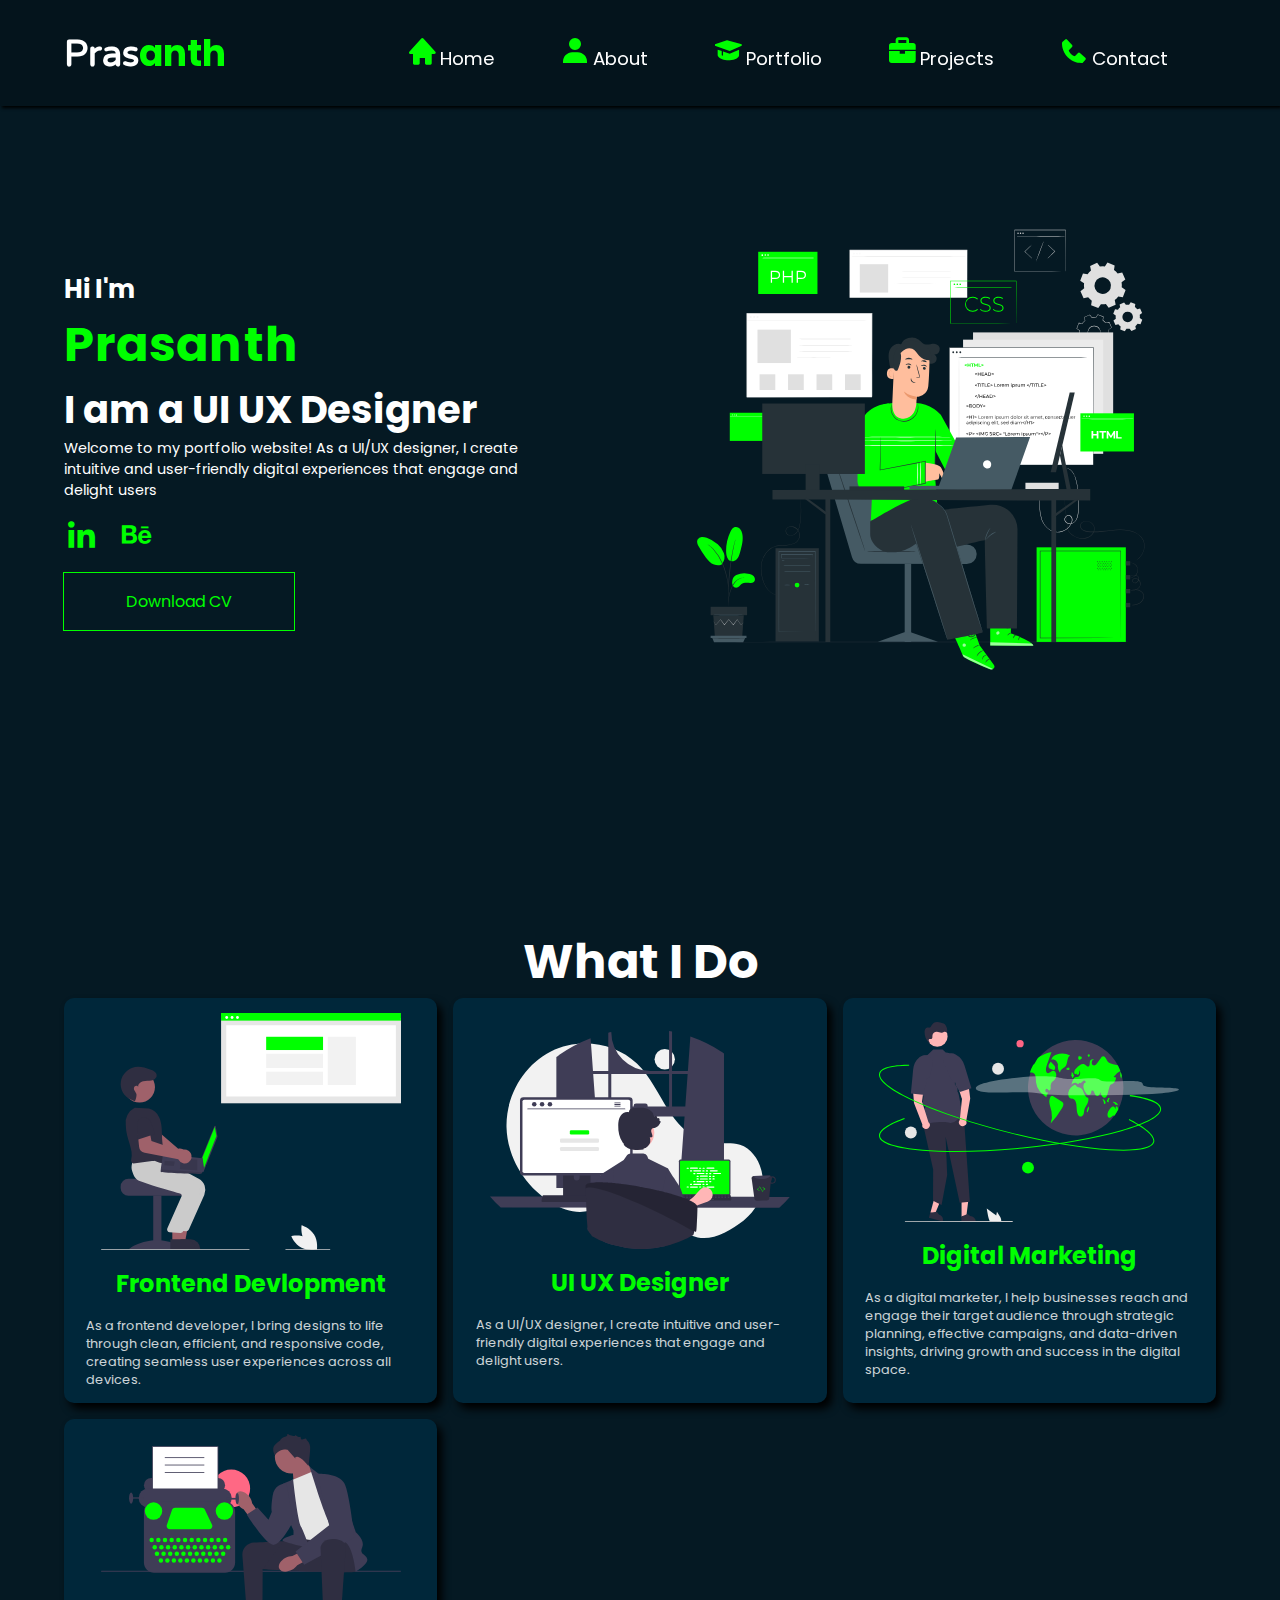
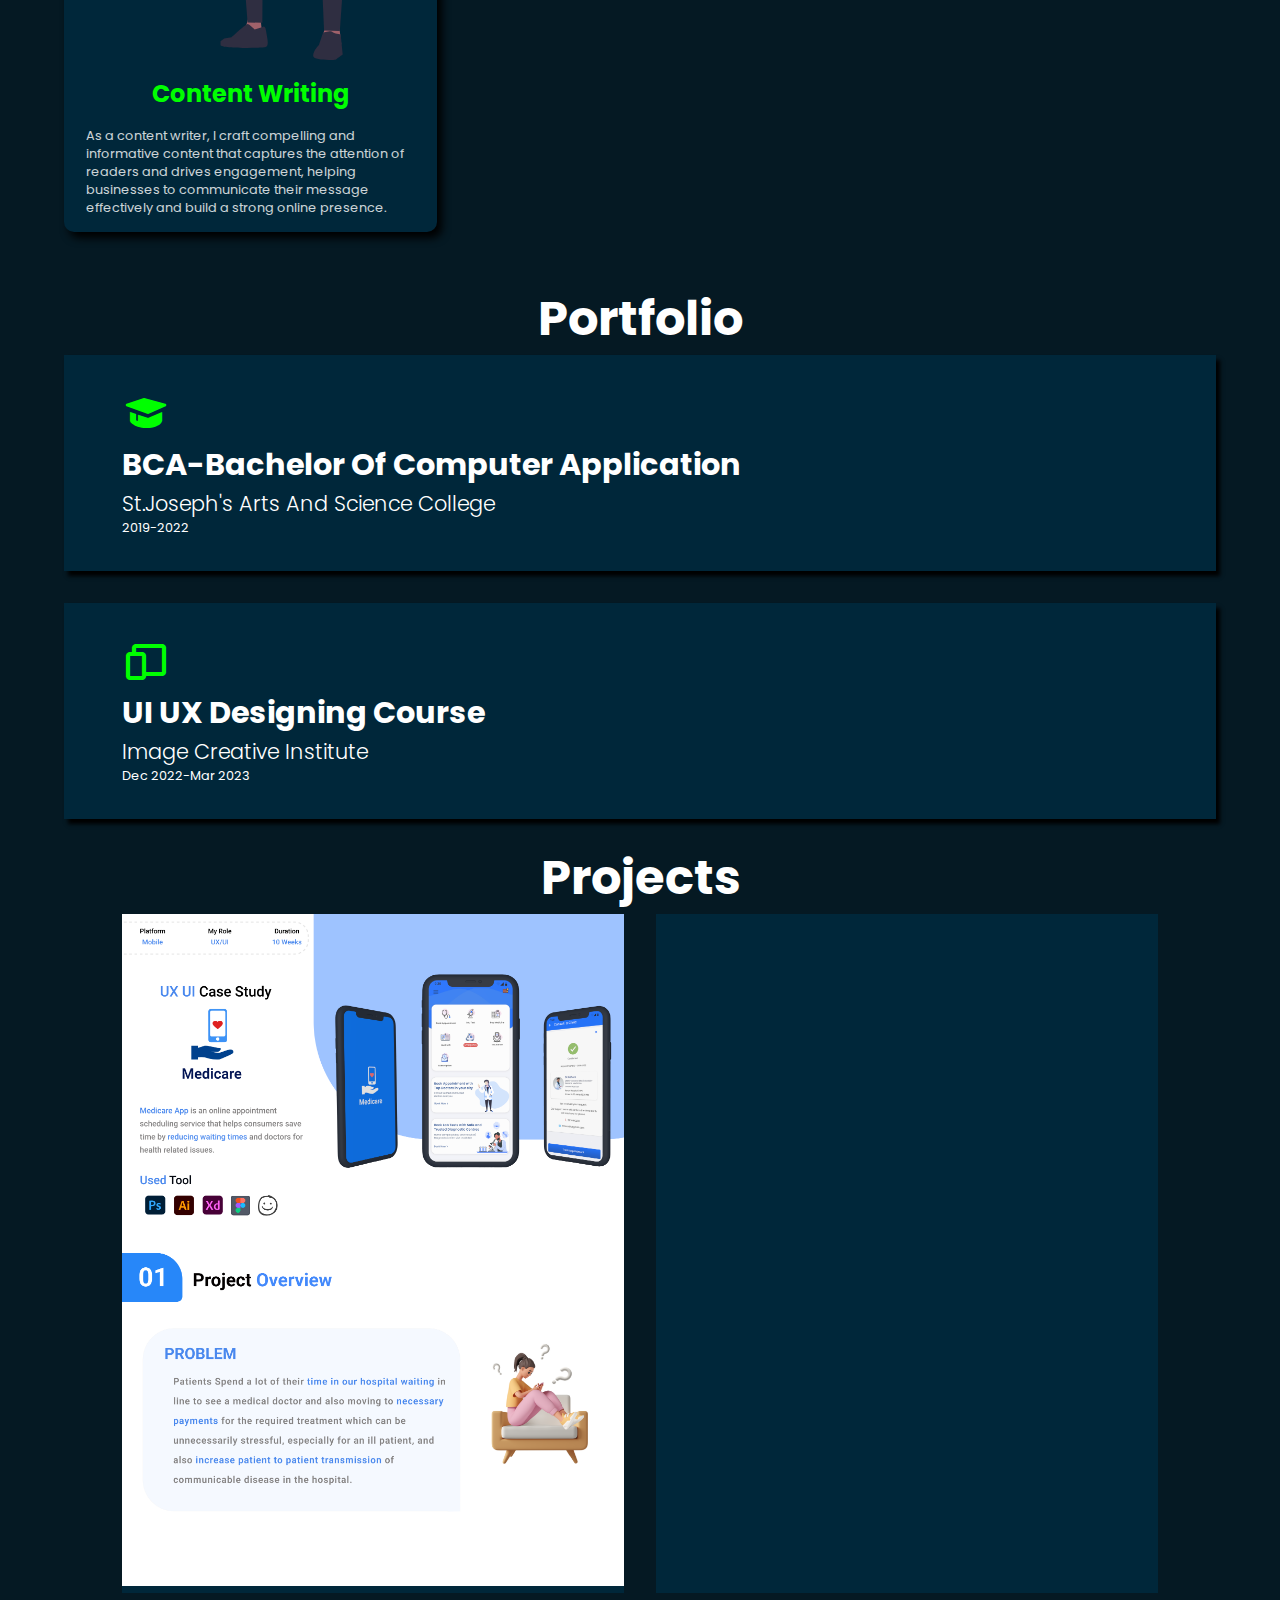
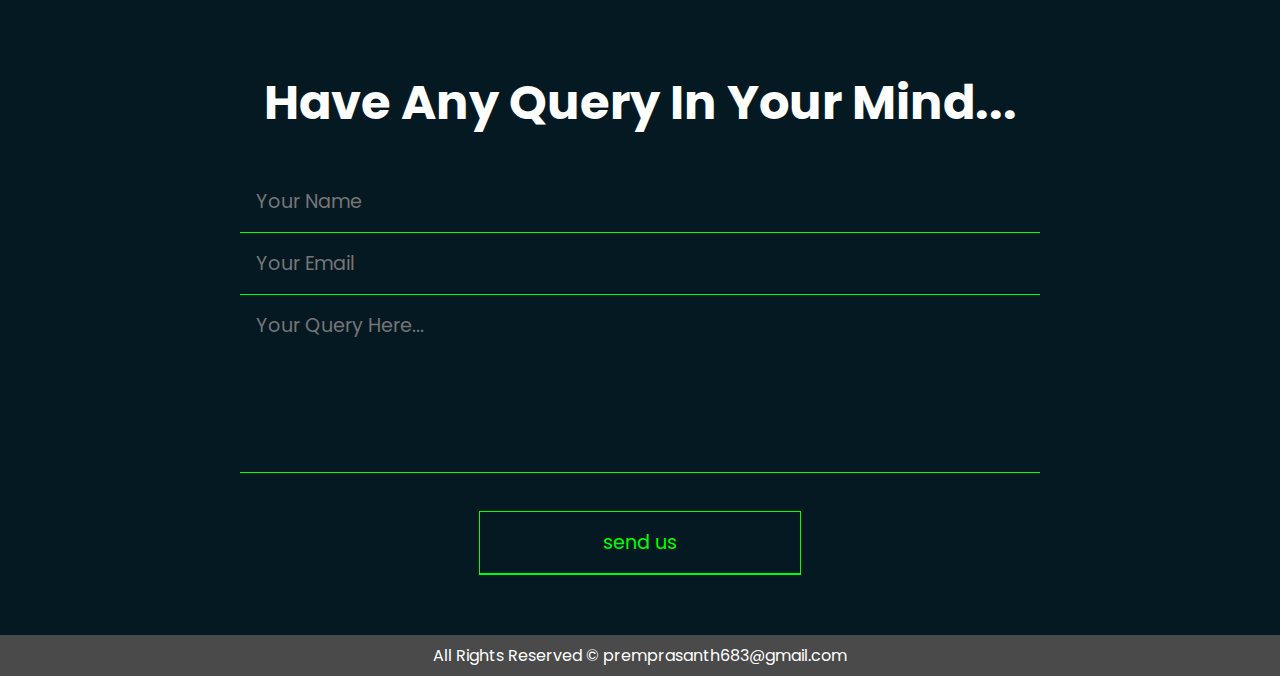
==== index.html @ 88e61133 "Add files via upload" ====
<!DOCTYPE html>
<html lang="en">
<head>
    <meta charset="UTF-8">
    <meta http-equiv="X-UA-Compatible" content="IE=edge">
    <meta name="viewport" content="width=device-width, initial-scale=1.0">
    <link rel="stylesheet" href="style.css">
    <script src="app.js" defer></script>
    <link rel="preconnect" href="https://fonts.googleapis.com">
<link rel="preconnect" href="https://fonts.gstatic.com" crossorigin>
<link href="https://fonts.googleapis.com/css2?family=Poppins:wght@200;400;600;700;800&family=Varela+Round&display=swap" rel="stylesheet">
<link rel="stylesheet"
href="https://unpkg.com/boxicons@latest/css/boxicons.min.css">

    <title>Prasanth Portfolio</title>
</head>
<body>
    <header class="header sticky">
        <a href="#" class="logo"><h2>Pras<span>anth</span></h2></a>
        <div class="bx bx-menu" id="menu"></div>
        <ul class="navbar">
            <li><a href="#home"><i class='bx bxs-home'></i>Home</a></li>
            <li><a href="#about"><i class='bx bxs-user' ></i>About</a></li>
            <li><a href="#portfolio"><i class='bx bxs-graduation' ></i>Portfolio</a></li>
            <li><a href="#project"><i class='bx bxs-briefcase' ></i>Projects</a></li>
            <li><a href="#contact"><i class='bx bxs-phone' ></i>Contact</a></li>
        </ul>
    </header>
    <section class="home" id="home">
        <div class="home-text">
            <h3>Hi I'm</h3>
            <h1>Prasanth</h1>
            <h2>I am a UI UX Designer</h2>
            <p>Welcome to my portfolio website! As a UI/UX designer, I create intuitive and user-friendly digital experiences that engage and delight users</p>
            <div>
               <a href="https://www.linkedin.com/in/prasanth-m-5a442723b/" target="_blank"><i class='bx bxl-linkedin'></i></a>
               <a href="https://www.behance.net/prasanthm11" target="_blank"><i class='bx bxl-behance' ></i></a>
            <a href="https://drive.google.com/file/d/1mjDH6_11sqdcCzbidniz3gWignDEHiXN/view?usp=share_link" class="btn">Download CV</a>
        </div>
        </div>
        <div class="home-img">
            <img src="home.svg" alt="">
        </div>

    </section>
    <section class="about" id="about">
        <div class="center">
            <h2>What I Do</h2>
        </div>
        <div class="home-container">
            <div class="box">
                <img src="/images/web-dev.svg" alt="">
                <h3>Frontend Devlopment</h3>
                <p> As a frontend developer, I bring designs to life through clean, efficient, and responsive code, creating seamless user experiences across all devices.</p>
            </div>
            <div class="box">
                <img src="/images/appdeveloper.svg" alt="">
                <h3>UI UX Designer</h3>
                <p> As a UI/UX designer, I create intuitive and user-friendly digital experiences that engage and delight users.</p>
            </div>
            <div class="box">
                <img src="/images/seo.svg" alt="">
                <h3>Digital Marketing</h3>
                <p>  As a digital marketer, I help businesses reach and engage their target audience through strategic planning, effective campaigns, and data-driven insights, driving growth and success in the digital space.</p>
            </div>

            <div class="box">
                <img src="/images/content-witer.svg" alt="">
                <h3>Content Writing</h3>
                <p> As a content writer, I craft compelling and informative content that captures the attention of readers and drives engagement, helping businesses to communicate their message effectively and build a strong online presence.</p>
            </div>
        </div>
    </section>
    <section class="portfolio" id="portfolio">
        <div class="center">
            <h2>Portfolio</h2>
        </div>

        <div class="portfolio-container">
            <div class="port">
                <i class='bx bxs-graduation' ></i>  
                <h2>BCA-Bachelor Of Computer Application</h2>
                <h3>St.Joseph's Arts And Science College</h3>
                <p>2019-2022</p>
            </div>

            <div class="port">
                <i class='bx bx-devices' ></i>
                <h2>UI UX Designing Course</h2>
                <h3>Image Creative Institute</h3>
                <p>Dec 2022-Mar 2023</p>
            </div>
        </div>
  
    <div class="project" id="project">
        <div class="center">
            <h2>Projects</h2>
        </div>
        <div class="project-container">
            <div class="projs">
                    <img src="images/project 1.png" alt="">
                   
                    <div class="layer">
                        <div class="h2">Doctor Appointment App</div>
                       <a href="https://www.behance.net/gallery/163578623/Doctor-Appointment-App-Medicare" target="_blank"> <i class='bx bx-link-external' ></i></a>
                    </div>
            </div>

            <div class="projs">
                <img src="images/mockup banner.png" alt="">
               
                <div class="layer">
                    <div class="h2">Medical Website</div>
                  <a href="https://www.behance.net/gallery/163581235/Responsive-Web-Page-Design-Medical-Responsive-Website"target="_blank"><i class='bx bx-link-external' ></i></a>
                </div>
        </div>
        </div>
    </div>
</section>
<section class="contact" id="contact">
    <div class="center">
        <h2>Have Any Query In Your Mind...</h2>
    </div>
    <div class="form-container">
        <form action="https://formsubmit.co/el/towara" method="POST" >
            <input type="text" placeholder="Your Name" required>
            <input type="email" placeholder="Your Email" required>
            <textarea name="" id="" cols="30" rows="5" placeholder="Your Query Here..."></textarea>
            <input type="submit" value="send us" class="btn form-btn">

        </form>
    </div>
</section>
<footer>
    <div class="center">
        <p>All Rights Reserved &copy; premprasanth683@gmail.com</p>
    </div>
</footer>
    
</body>
</html>
---- style.css ----
*{
    margin: 0;
    padding: 0;
    text-decoration: none;
    box-sizing: border-box;
    list-style: none;
    font-family: 'Poppins', sans-serif;
    scroll-behavior: smooth;
}
body{
    background-color: #051923;
}
.header{
    display: flex;
    align-items: center;
    justify-content: space-between;
    padding: 1% 8%;
}
#menu{
    color: white;
    font-size: 2rem;
    cursor: pointer;
    display: none;
}
.logo{
    color: white;
    font-size: 1.5rem;
}
.logo span{
    color: #00ff00;
}
.logo h2{
    font-family: 'Varela Round', sans-serif;   
}
.navbar{
    display: flex;
}
.navbar a{
    color: white;
    font-size: 1.15rem;
    margin-right: 2rem;
    padding: 0 1rem;
    transition: .3s ease;
}
.navbar a:hover{
    color: #00ff00;
}

.navbar i{
    color: #00ff00;
    font-size: 2rem;
    margin-right: 2px;
}
.home{
    display: grid;
    grid-template-columns: repeat(2, 1fr);
    padding: 1% 8% ;
    align-items: center;
    min-height: 100vh;
}
.home-text h3{
    color: white;
    font-size: 1.6rem;

}
.home-text i{
    color: #00ff00;
    font-size: 2.2rem;
    margin-right: 1rem;
    margin-top: 1rem;
    cursor: pointer;
    transition: .3s ease;
   
}
.home-text i:hover{
    transform: translateY(-6px);

}
.home-text h1{
    font-size: 4.2rem;
    color: #00ff00;
    letter-spacing: 1.1px;
}
.home-text h2{
    font-size: 2.1rem;
    color: white;
}
.home-text p{
    color: white;
    font-size: .9rem;
    max-width: 500px;
}
.home-img{
    text-align: center;
}
.home-img img{
    max-width: 500px;
    width: 100%;
    height: auto;
}
.btn{
    color: #00ff00;
    padding: 1rem 2rem;
    outline: 1px solid #00ff00;
    display: block;
    width: 22%;
    margin-top: 1rem;
    transition: .3s ease;
}
.btn:hover{
    background-color: #00ff00;
    color: #051923;
    box-shadow: 5px 5px 8px #000;
}
.about{
    padding: 1% 8%;
}
.center{
    text-align: center;
}
.center h2{
    font-size: 3rem;
    color: white;
}
.home-container{
    display: grid;
    grid-template-columns: repeat(auto-fit, minmax(360px,1fr));
    grid-gap: 1rem;
}
.box img{
    max-width: 300px;
    width: 100%;
    height: auto;
}
.box{
    display: flex;
    flex-direction: column;
    justify-content: center;
    align-items: center;
    background-color: #00273a;
    padding: 4% 6%;
    border-radius: 10px;
    box-shadow: 5px 6px 8px black;
    transition: .3s ease;
}
.box:hover{
    transform: translateY(-6px);
}
.box h3{
    font-size: 1.5rem;
    color: #00ff00;
    margin: 1rem 0;
}
.box p{
    color: white;
    font-size: .8rem;
    opacity: .8;
}
.portfolio{
    padding: 1% 8%;
}
.portfolio-container{
    display: grid;
    grid-template-columns: repeat(1, 1fr);
    grid-gap: 2rem;
}
.port{
    background-color: #00273a;
    padding: 3% 5%;
    box-shadow: 4px 5px 4px black;
    transition: .4s ease;
}
.port:hover{
    transform: scale(1.02);
}
.port i{
    color: #00ff00;
    font-size: 3rem;
}
.port h2{
    color: white;
    font-size: 1.9rem;
}
.port h3{
    color: white;
    font-size: 1.3rem;
    font-weight: 300;
}
.port p{
    color: white;
    font-size: .8rem;
}
.project{
    padding: 1% 8%;
}
.project-container{
    display: grid;
    grid-template-columns: repeat(2, 1fr);
    grid-gap: 2rem;
}
.projs{
    background-color: #00273a;
    position: relative;
   
}
.projs img{
    max-width: 780px;
    width: 100%;
    height: auto;

}
.layer {
    display: flex;
        align-items: center;
        justify-content: center;
        flex-direction: column;
        background: linear-gradient(rgba(0,0,0,0), #00ff00);
        position: absolute;
        left: 0;
        bottom: 0;
        overflow: hidden;
        padding: 0 40px ;
        width: 100%;
        height: 0;
        transition: .3s ease;
}
.projs:hover .layer{
        height: 100%;
}
.layer .h2{
    color: white;
    font-size: 1.5rem;

}
.layer i{
    color: white;
    font-size: 2.9rem;
    cursor: pointer;
}
.contact{
    padding: 1% 8%;
}
.form-container{
    max-width: 800px;
    width: 100%;
    margin: 2rem auto;
    text-align: center;
}
form input, textarea{
    width: 100%;
    background-color: #051923;
    border: none;
    outline: none;
    border-bottom: 1px solid #00ff00;
    padding: 1rem 1rem;
    font-size: 1.2rem;
    color: white;
}
form input:focus,textarea:focus ::placeholder{
    color: #00ff00;
    letter-spacing: 1.2px;
}
textarea{
    resize: none;
}
.form-btn{
    margin: auto;
    margin-top: 2rem;
    cursor: pointer;
}
footer{
    background-color: #4a4a4a;
    padding: .5rem;
    margin-top: .2rem;
}
.center p{
     color: white;

}
.sticky{
    position: fixed;
    width: 100%;
    background: rgba(0,0,0,0.2);
    backdrop-filter: blur(5px);
    box-shadow: 2px 2px 3px black;
    z-index: 100;

}
.about, .portfolio, .project{
    padding-top: 5rem;
}
@media (max-width:1284px){
    .header, .home, .about, .portfolio, .project, .contact{
        padding: 2% 5%;
    }
    .home-text h1{
        font-size: 3rem;
    }
    .home-text h2{
        font-size: 2.4rem;
    }
    .btn{
        width: 40%;
        text-align: center;
     
    }
}
@media (max-width:1136px){
    #menu{
        display: block  ;
    }
    .navbar{
        display: flex;
        flex-direction: column;
        position: absolute;
        top: 100%;
        background-color: black;
        right: -250px;
        width: 250px;
        transition: 0.3s ease;
    }
    .navbar.responsive{
        right: 0;
    }
    .navbar a{
        display: block;
        margin: 1rem 0;
    }
    .project-container{
        display: grid;
        grid-template-columns: repeat( 1fr);
        grid-gap: 2rem;
    }
}
@media (max-width:816px){
    .home{
        display: flex;
        flex-wrap: wrap;
        flex-direction: column;
    }
    .home-text{
        display: flex;
        align-items: center;
        justify-content: center;
        flex-direction: column;
        min-height: 100vh;
    }
    .home-img{
        margin: auto;
    }
    .btn{
        width: 80%;
        text-align: center;
     
    }
    project-container{
        display: grid;
        grid-template-columns: 1fr;
        grid-gap: 2rem;
    }
    



}
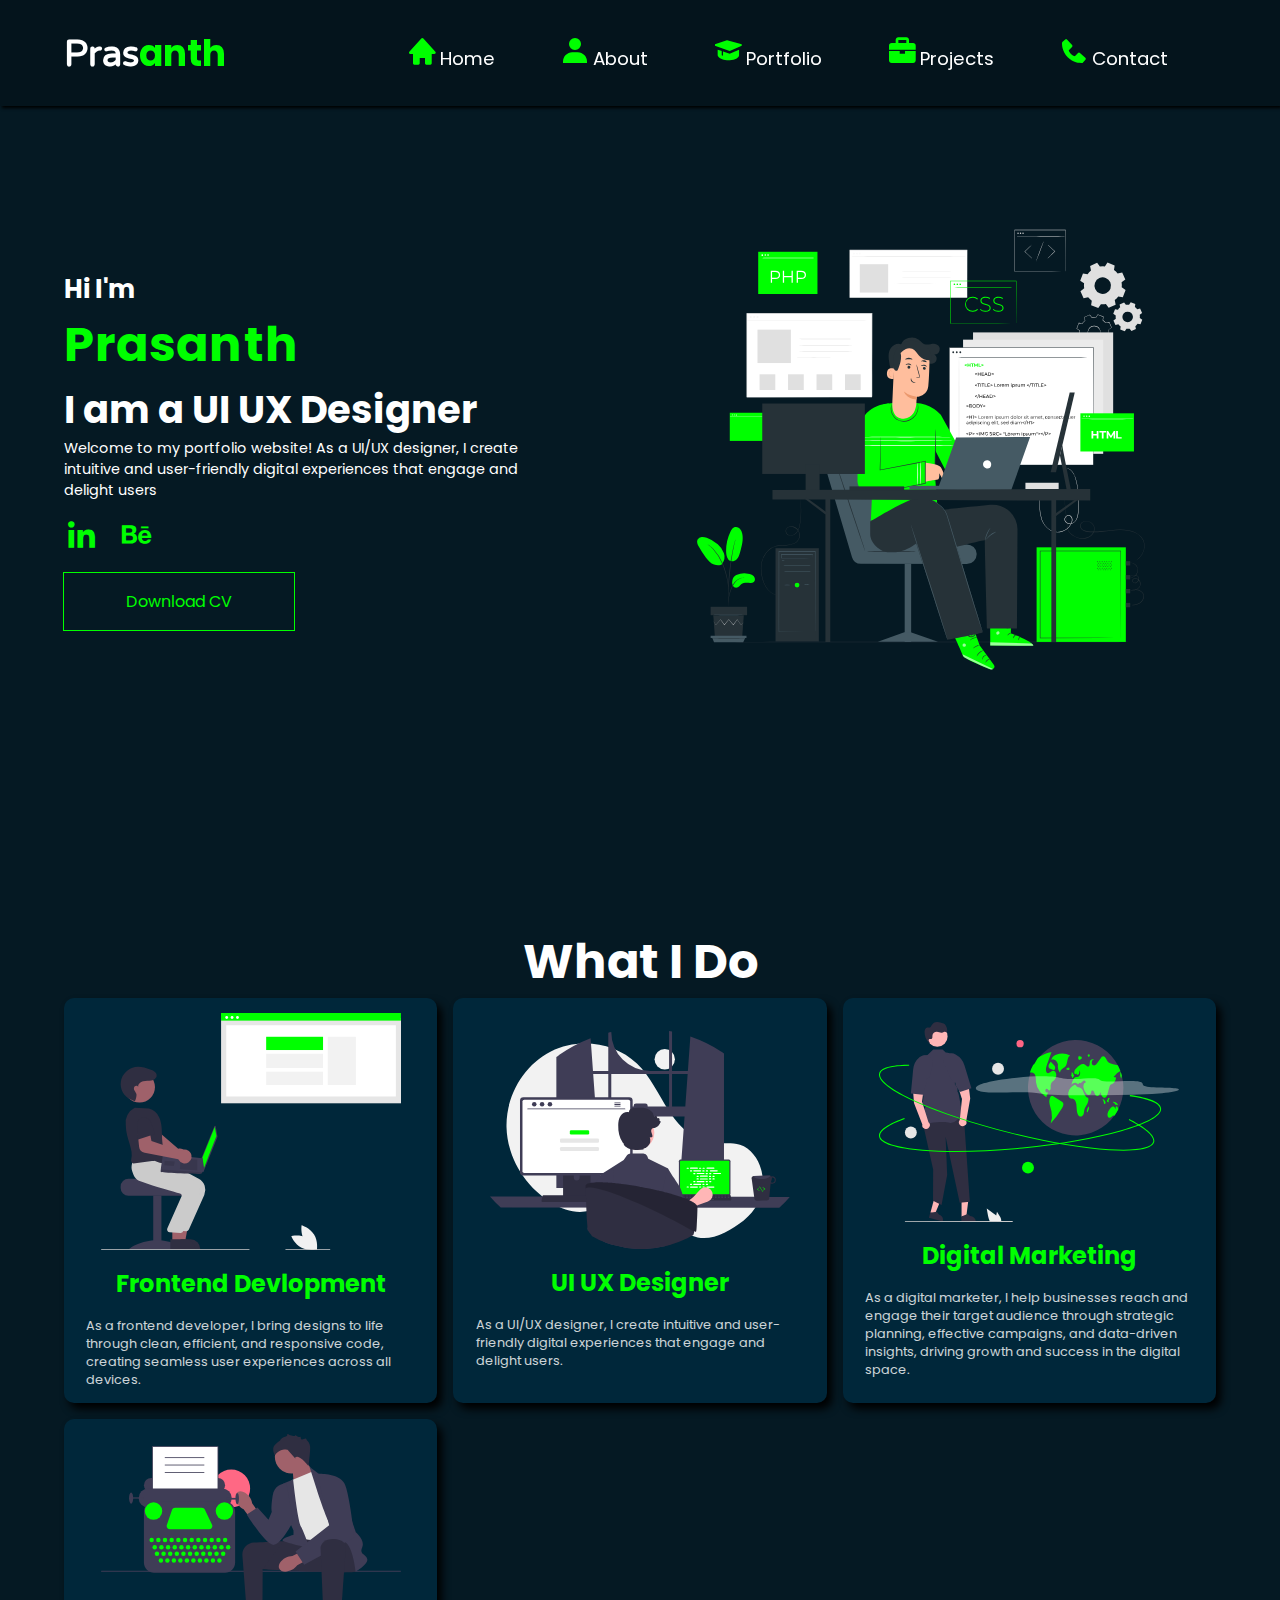
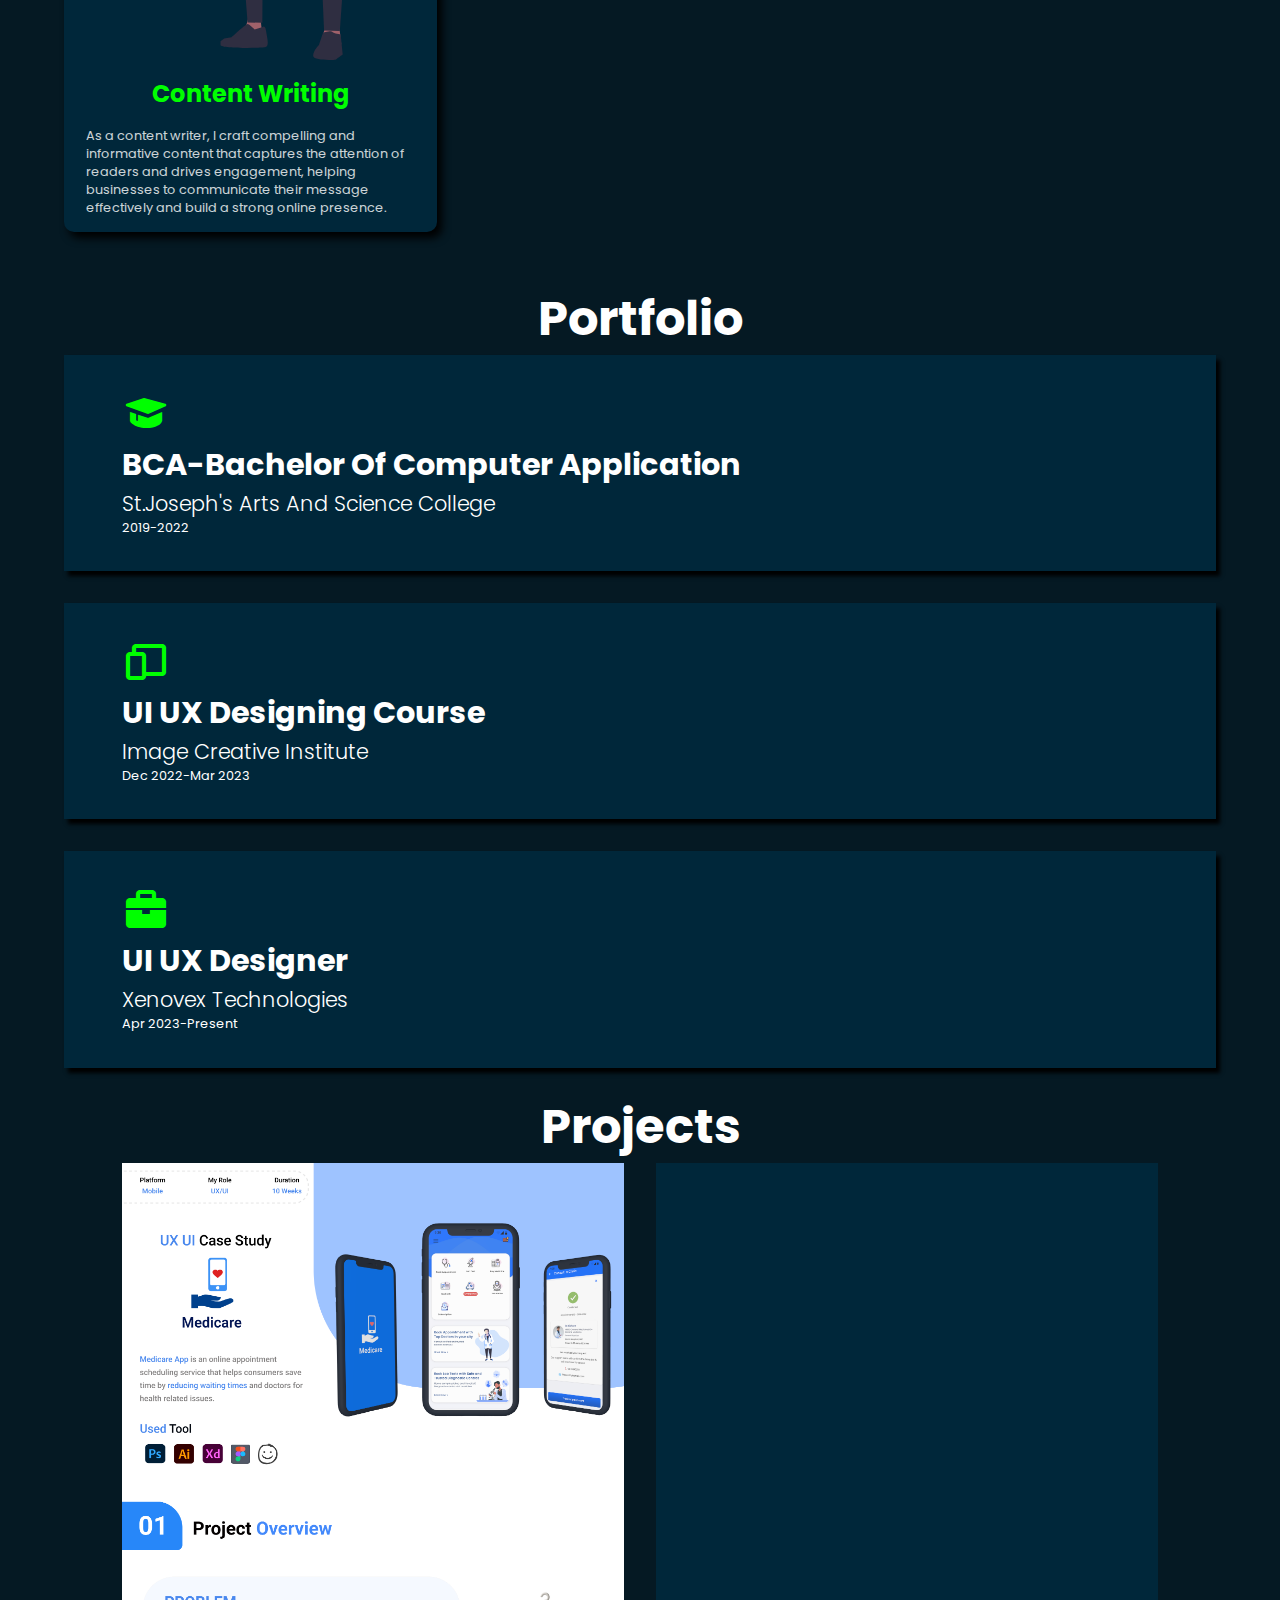
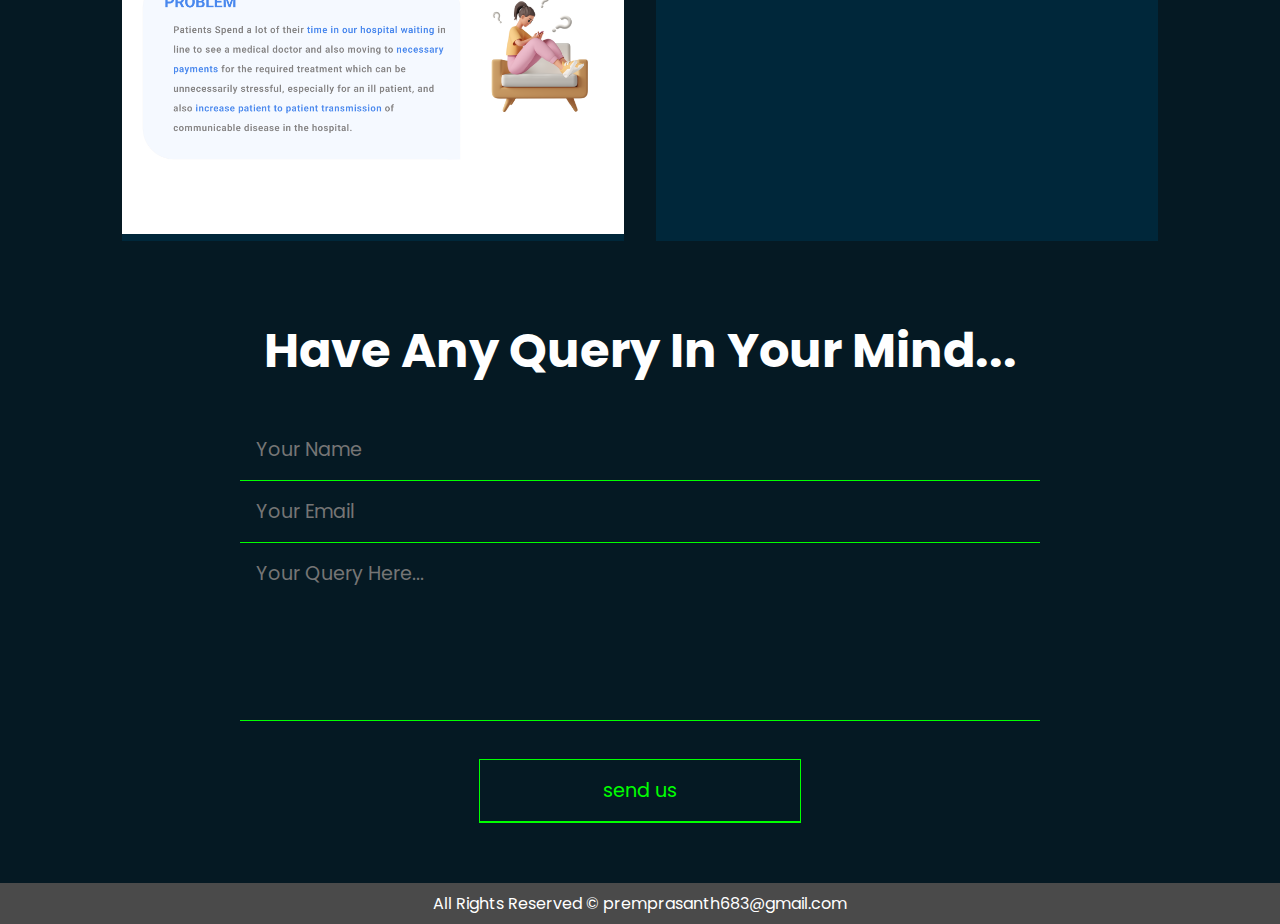
==== commit d1bf9d74: "Add files via upload" ====
--- a/index.html
+++ b/index.html
@@ -90,6 +90,12 @@
                 <h3>Image Creative Institute</h3>
                 <p>Dec 2022-Mar 2023</p>
             </div>
+            <div class="port">
+                <i class='bx bxs-briefcase'></i>
+                <h2>UI UX Designer</h2>
+                <h3>Xenovex Technologies</h3>
+                <p>Apr 2023-Present</p>
+            </div>
         </div>
   
     <div class="project" id="project">
